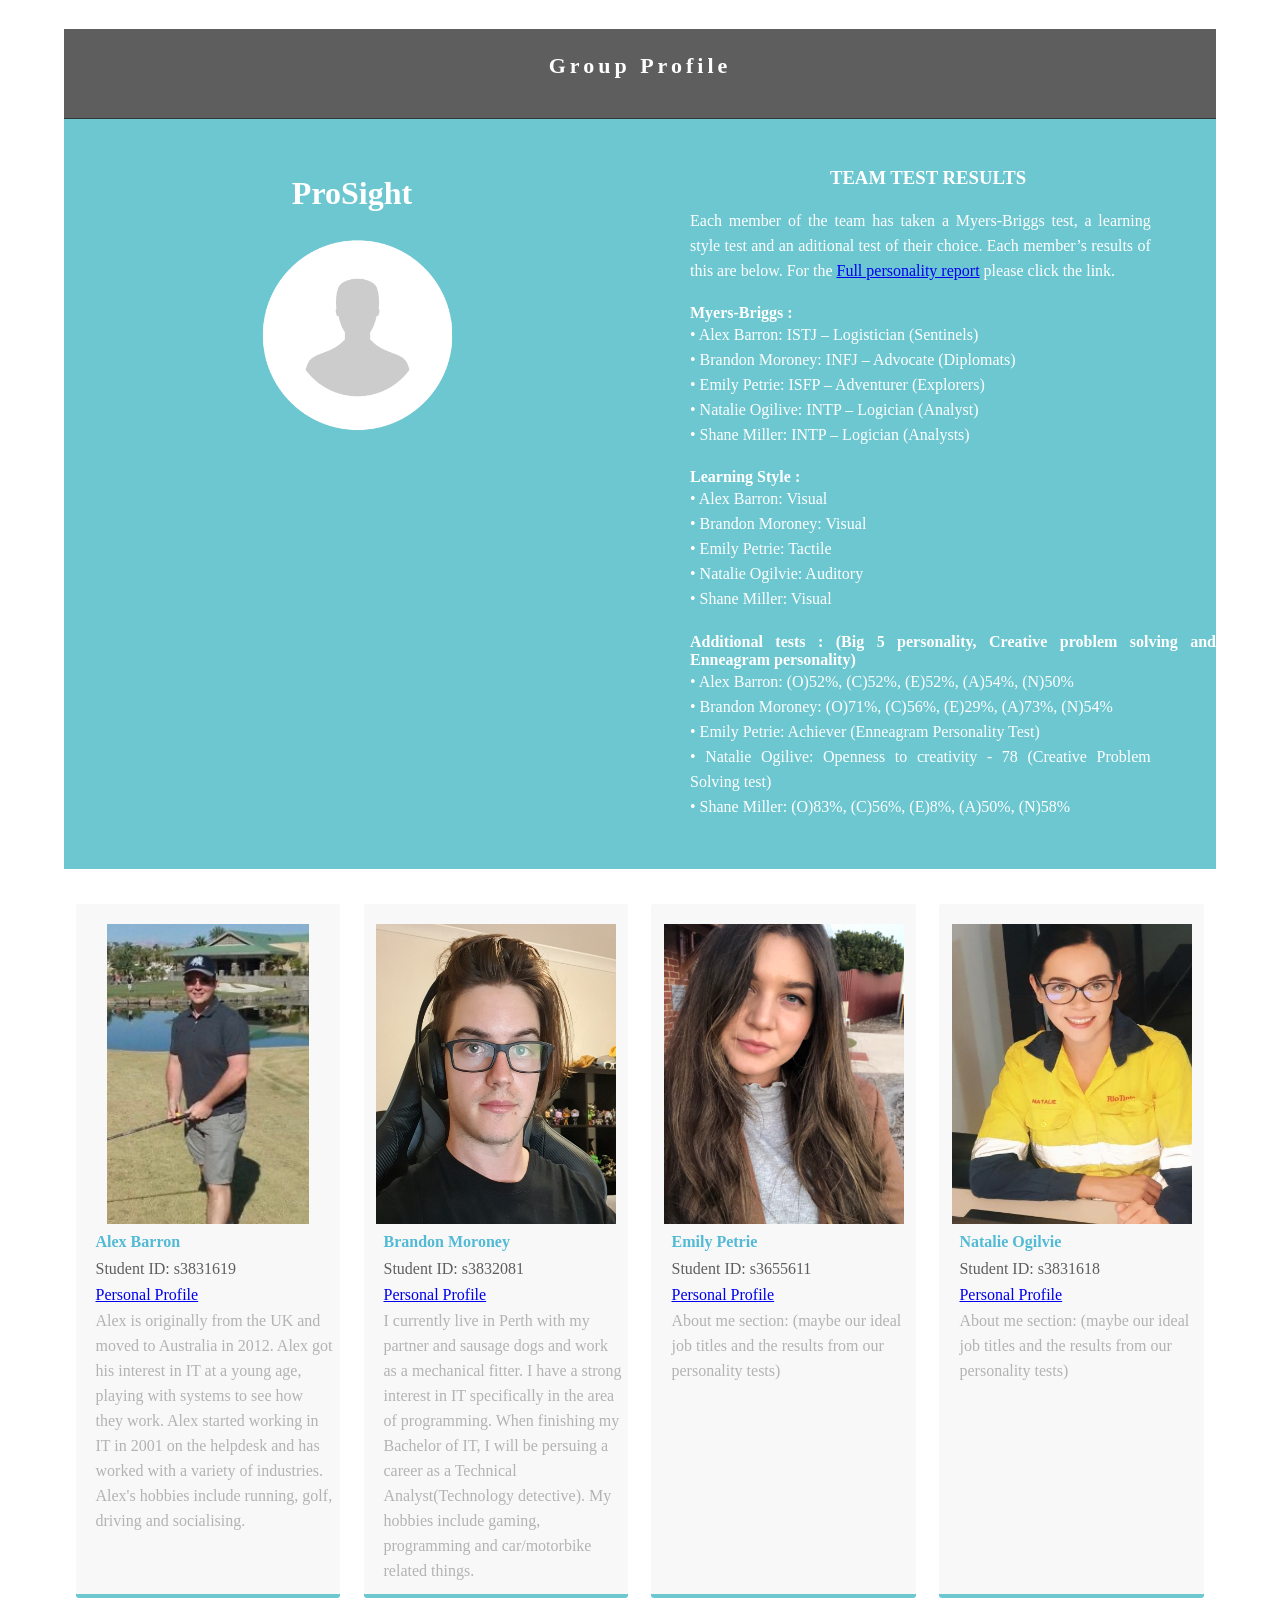
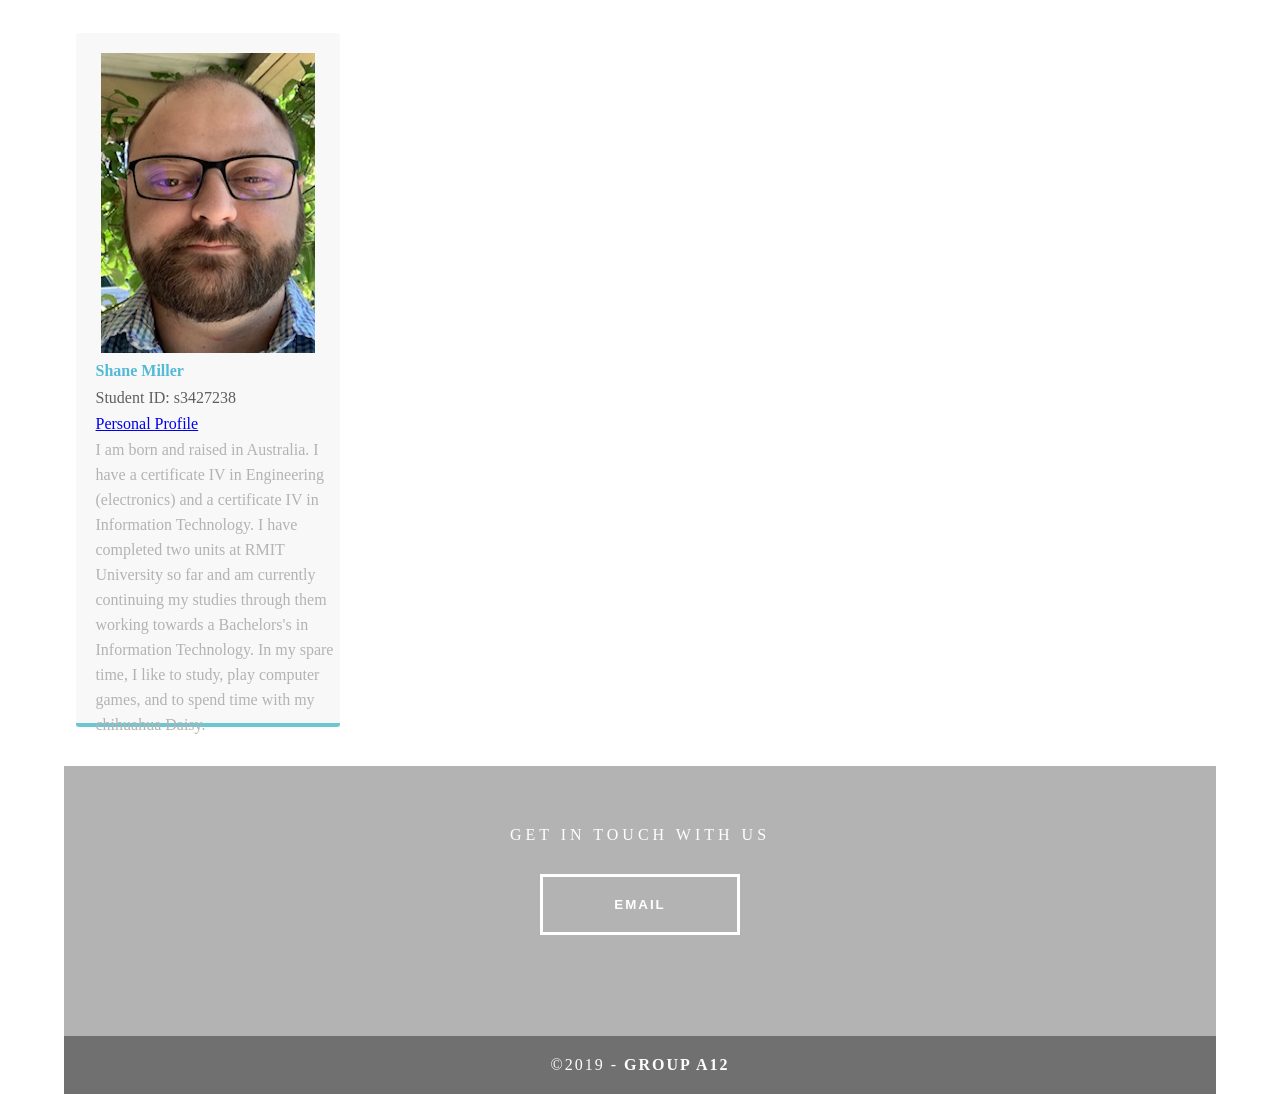
==== index.html @ 67da745c "Added Shane's "About me"" ====
<!doctype html>
<html>
<head>
<meta charset="utf-8">
<meta http-equiv="X-UA-Compatible" content="IE=edge">
<meta name="viewport" content="width=device-width, initial-scale=1">
<title>A12 Group Assignment</title>
<link href="css/simpleGridTemplate.css" rel="stylesheet" type="text/css">
</head>
<body>
<!-- Main Container -->
<div class="container">
  <!-- Header -->
  <header class="header">
    <h4 class="logo">Group Profile</h4>
  </header>
  <!-- Hero Section -->
  <section class="intro">
    <div class="column">
      <h1>ProSight</h1>
      <img src="images/profile.png" alt="" class="profile"> </div>
    <div class="column">
	  <h3>TEAM TEST RESULTS</h3>
      <p>Each member of the team has taken a Myers-Briggs test, a learning style test and an aditional test of their choice. Each member’s results of this are below. For the <a href="Team Profile.docx">Full personality report</a> please click the link.</p>
	  <h4>Myers-Briggs :</h4>
      <p>• Alex Barron: ISTJ – Logistician (Sentinels)<br>
	    • Brandon Moroney: INFJ – Advocate (Diplomats)<br>
	    • Emily Petrie: ISFP – Adventurer (Explorers)<br>
	    • Natalie Ogilive: INTP – Logician (Analyst)<br>
	    • Shane Miller: INTP – Logician (Analysts)</p>
	  <h4>Learning Style :</h4>
	  <p>• Alex Barron: Visual<br>
		• Brandon Moroney: Visual<br>
		• Emily Petrie: Tactile<br>
		• Natalie Ogilvie: Auditory<br>
		• Shane Miller: Visual</p>
	  <h4>Additional tests : (Big 5 personality, Creative problem solving and Enneagram personality)</h4>
	  <p>• Alex Barron: (O)52%, (C)52%, (E)52%, (A)54%, (N)50%<br>
	    • Brandon Moroney: (O)71%, (C)56%, (E)29%, (A)73%, (N)54%<br>
	    • Emily Petrie: Achiever (Enneagram Personality Test)<br>
		• Natalie Ogilive: Openness to creativity - 78 (Creative Problem Solving test)<br>
		• Shane Miller: (O)83%, (C)56%, (E)8%, (A)50%, (N)58%<br>

		</p>
    </div>
  </section>
  <!-- Stats Gallery Section -->
  <div class="gallery">
    <div class="thumbnail"><img src="AlexBarronProfilePicture.jpeg" wdith="240" height="300" alt=""/>
      <h4>Alex Barron</h4>
      <p class="tag">Student ID: s3831619</p>
	  <p class="tag"><a target="_blank" href="https://s3831619.github.io">Personal Profile</a></p>
      <p class="text_column">Alex is originally from the UK and moved to Australia in 2012.  Alex got his interest in IT at a young age, playing with systems to see how they work.  Alex started working in IT in 2001 on the helpdesk and has worked with a variety of industries.  Alex's hobbies include running, golf, driving and socialising.</p>
    </div>
    <div class="thumbnail"><img src="BrandonMoroneyProfilePicture.jpg" width="240" height="300" alt=""/>
      <h4>Brandon Moroney</h4>
      <p class="tag">Student ID: s3832081</p>
	  <p class="tag"><a target="_blank" href="https://brandon-m-tech.github.io/Assignment-1/">Personal Profile</a></p>
      <p class="text_column">I currently live in Perth with my partner and sausage dogs and work as a mechanical fitter. I have a strong interest in IT specifically in the area of programming. When finishing my Bachelor of IT, I will be persuing a career as a Technical Analyst(Technology detective). My hobbies include gaming, programming and car/motorbike related things.</p>
    </div>
	<div class="thumbnail"><img src="google profile pic.jpg" width="240" height="300" alt=""/>
      <h4>Emily Petrie</h4>
      <p class="tag">Student ID: s3655611</p>
	  <p class="tag"><a target="_blank" href="https://em-petrie.github.io">Personal Profile</a></p>
      <p class="text_column">About me section: (maybe our ideal job titles and the results from our personality tests)</p>
    </div>
    <div class="thumbnail"><img src="Assignment-Picture (2).jpg" width="240" height="300" alt=""/>
      <h4>Natalie Ogilvie</h4>
      <p class="tag">Student ID: s3831618</p>
	  <p class="tag"><a target="_blank" href="https://natalieogilvie.github.io">Personal Profile</a></p>
      <p class="text_column">About me section: (maybe our ideal job titles and the results from our personality tests)</p>
    </div>
    <div class="thumbnail"><img src="ShaneMillerProfilePicture.jpg" width="214" height="300" alt=""/>
      <h4>Shane Miller</h4>
      <p class="tag">Student ID: s3427238</p>
	  <p class="tag"><a target="_blank" href="https://shanewmiller.github.io">Personal Profile</a></p>
      <p class="text_column">I am born and raised in Australia. I have a certificate IV in Engineering (electronics) and a certificate IV in Information Technology. I have completed two units at RMIT University so far and am currently continuing my studies through them working towards a Bachelors's in Information Technology. In my spare time, I like to study, play computer games, and to spend time with my chihuahua Daisy.</p>
    </div>
  </div>
  <!-- Footer Section -->
  <footer id="contact">
    <p class="hero_header">GET IN TOUCH WITH US</p>
	<div class="dropdown">
     <button class="button">EMAIL</button>
     <div class="dropdown-content">
      <a href="mailto:s3831619@student.rmit.edu.au">Alex Barron</a>
      <a href="mailto:s3832081@student.rmit.edu.au">Brandon Moroney</a>
      <a href="mailto:s3655611@student.rmit.edu.au">Emily Petrie</a>
	  <a href="mailto:s3831618@student.rmit.edu.au">Natalie Ogilvie</a>
	  <a href="mailto:s3427238@student.rmit.edu.au">Shane Miller</a>
  </div>
</div>
  </footer>
  <!-- Copyrights Section -->
  <div class="copyright">&copy;2019 - <strong>Group A12</strong></div>
</div>
<!-- Main Container Ends -->
</body>
</html>
---- css/simpleGridTemplate.css ----
@charset "UTF-8";
/* Body */
body {
	font-family: Cambria, "Hoefler Text", "Liberation Serif", Times, "Times New Roman", serif;
	background-color: #FFFFFF;
	margin: 0;
}
/* Container */
.container {
	width: 90%;
	margin-left: auto;
	margin-right: auto;
	background-color: #FFFFFF;
}
/* Header */
header {
	width: 100%;
	height: 8%;
	background-color: #5D5E5D;
	border-bottom: 1px solid #353635;
}
.logo {
	color: #fff;
	font-weight: bold;
	margin-left: auto;
	letter-spacing: 4px;
	margin-right: auto;
	text-align: center;
	padding-top: 15px;
	line-height: 2em;
	font-size: 22px;
}
.hero_header {
	color: #FFFFFF;
	text-align: center;
	margin: 0;
	letter-spacing: 4px;
}
/* About Section */
.text_column {
	width: 90%;
	text-align: left;
	font-weight: lighter;
	line-height: 25px;
	float: left;
	padding-left: 20px;
	padding-right: 20px;
	color: #A3A3A3;
}
.gallery {
	clear: both;
	display: inline-block;
	width: 100%;
	background-color: #FFFFFF;
	/* [disabled]min-width: 400px;
*/
	padding-bottom: 35px;
	padding-top: 0px;
	margin-top: -5px;
	margin-bottom: 0px;
}
.thumbnail {
	width: 23%;
	height: 650px;
	text-align: center;
	float: left;
	margin-top: 35px;
	background-color: #F8F8F8;
	padding-bottom: 20px;
	margin-left: 1%;
	margin-right: 1%;
	border-radius: 3px;
	padding-top: 20px;
	border-bottom: 4px solid #6DC7D0;
}
.gallery .thumbnail h4 {
	margin-top: 5px;
	margin-bottom: 5px;
	color: #52BAD5;
	text-align: left;
	padding-left: 20px;
	padding-right: 20px;
}
.gallery .thumbnail p {
	margin: 0;
	color: #B3B3B3;
	text-align: left;
	padding-left: 20px;
}
/* More info */
.intro {
	background-color: #FFFFFF;
	padding-bottom: 35px;
}
.column {
	width: 50%;
	text-align: center;
	padding-top: 30px;
	float: left;
}
.intro .column h3 {
	color: #FFFFFF;
	text-align: center;
}
.intro .column h1 {
	font-size: 200%;
	color: #FFFFFF;
	text-align: center;
}
.intro .column h4 {
	color: #FFFFFF;
	text-align: justify;
	padding-left: 30px;
	margin-left: 20px;
	margin-bottom: 0px;
}
.intro .column p {
	color: #FFFFFF;
}
.intro .column p {
	padding-left: 30px;
	padding-right: 30px;
	text-align: justify;
	line-height: 25px;
	font-weight: lighter;
	margin-left: 20px;
	margin-right: 20px;
	width: 80%;
	margin-top: 0px;
}
.button {
	width: 200px;
	margin-top: 0px;
	margin-right: auto;
	margin-bottom: auto;
	margin-left: auto;
	padding-top: 20px;
	padding-right: 10px;
	padding-bottom: 20px;
	padding-left: 10px;
	text-align: center;
	vertical-align: center;
	border-radius: 0px;
	text-transform: uppercase;
	font-weight: bold;
	letter-spacing: 2px;
	border: 3px solid #FFFFFF;
	color: #FFFFFF;
	background-color: #B3B3B3;
	transition: all 0.3s linear;
}
.dropdown {
	margin-top: 30px;
	text-align: center;
	display: inline-block;
}

.dropdown-content {
	display: none;
	position: inherit;
	background-color: #B3B3B3;
	min-width: 160px;
	padding-top: 10px;
	box-shadow: 0px 8px 16px 0px rgba(0,0,0,0.2);
	z-index: 1;
}

.dropdown-content a {
	border: 2px solid #FFFFFF;
	color: #FFFFFF;
	padding: 12px 16px;
	text-decoration: none;
	border-radius: 2px;
	text-transform: uppercase;
	font-weight: bold;
	letter-spacing: 2px;
	transition: all 0.3s linear;
	display: inline-block;
}
.dropdown-content a:hover {background-color: #6DC7D0;}

.dropdown:hover .dropdown-content {display: block;}

.button:hover {
	background-color: #6DC7D0;
	color: #FFFFFF;
}
.copyright {
	text-align: center;
	padding-top: 20px;
	padding-bottom: 20px;
	background-color: #717070;
	color: #FFFFFF;
	text-transform: uppercase;
	font-weight: lighter;
	letter-spacing: 2px;
	border-top-width: 2px;
}
footer {
	background-color: #B3B3B3;
	text-align: center;
	padding-top: 60px;
	padding-bottom: 60PX;
	height: 150px;
}
.intro {
	display: inline-block;
	background-color: #6DC7D0;
}
.profile {
	width: 50%;
}
.gallery .thumbnail .tag {
	color: #5D5E5D;
	padding-bottom: 4px;
	padding-top: 4px;
	text-align: left;
	padding-left: 20px;
	padding-right: 20px;
}

/* Mobile */
@media (max-width: 320px) {
.logo {
	width: 100%;
	text-align: center;
	margin-top: 13px;
	margin-right: 0px;
	margin-bottom: 0px;
	margin-left: 0px;
}
.text_column {
	width: 100%;
	text-align: justify;
	padding: 0;
}
.intro .column p {
	width: 80%;
	margin-left: 0px;
}
.text_column {
	padding-left: 20px;
}
.thumbnail {
	width: 100%;
}
.column {
	width: 100%;
	margin-top: 0px;
}
.hero_header {
	padding-left: 10px;
	padding-right: 10px;
	line-height: 22px;
	text-align: center;
}
}

/* Small Tablets */
@media (min-width: 321px)and (max-width: 767px) {
.logo {
	width: 100%;
	text-align: center;
	margin-top: 13px;
	margin-right: 0px;
	margin-bottom: 0px;
	margin-left: 0px;
}
.text_column {
	width: 100%;
	text-align: left;
	padding: 0;
}
.thumbnail {
	width: 100%;
}
.column {
	width: 100%;
	margin-top: 0px;
}
.thumbnail {
	width: 100%;
}
.text_column {
	padding-left: 20px;
	padding-right: 20px;
	width: 90%;
}
.column {
	width: 100%;
	margin-left: 0px;
	margin-right: 0px;
}
.profile {
	width: 100%;
}
.intro .column p {
	width: 90%;
	text-align: center;
	padding-left: 0px;
}
}

/* Small Desktops */
@media (min-width: 768px) and (max-width: 1096px) {
.text_column {
	width: 100%;
}
.thumbnail {
	width: 48%;
}
.text_column {
	width: 90%;
	margin: 0;
	padding: 20px;
}
.intro .column p {
	width: 80%;
}
}
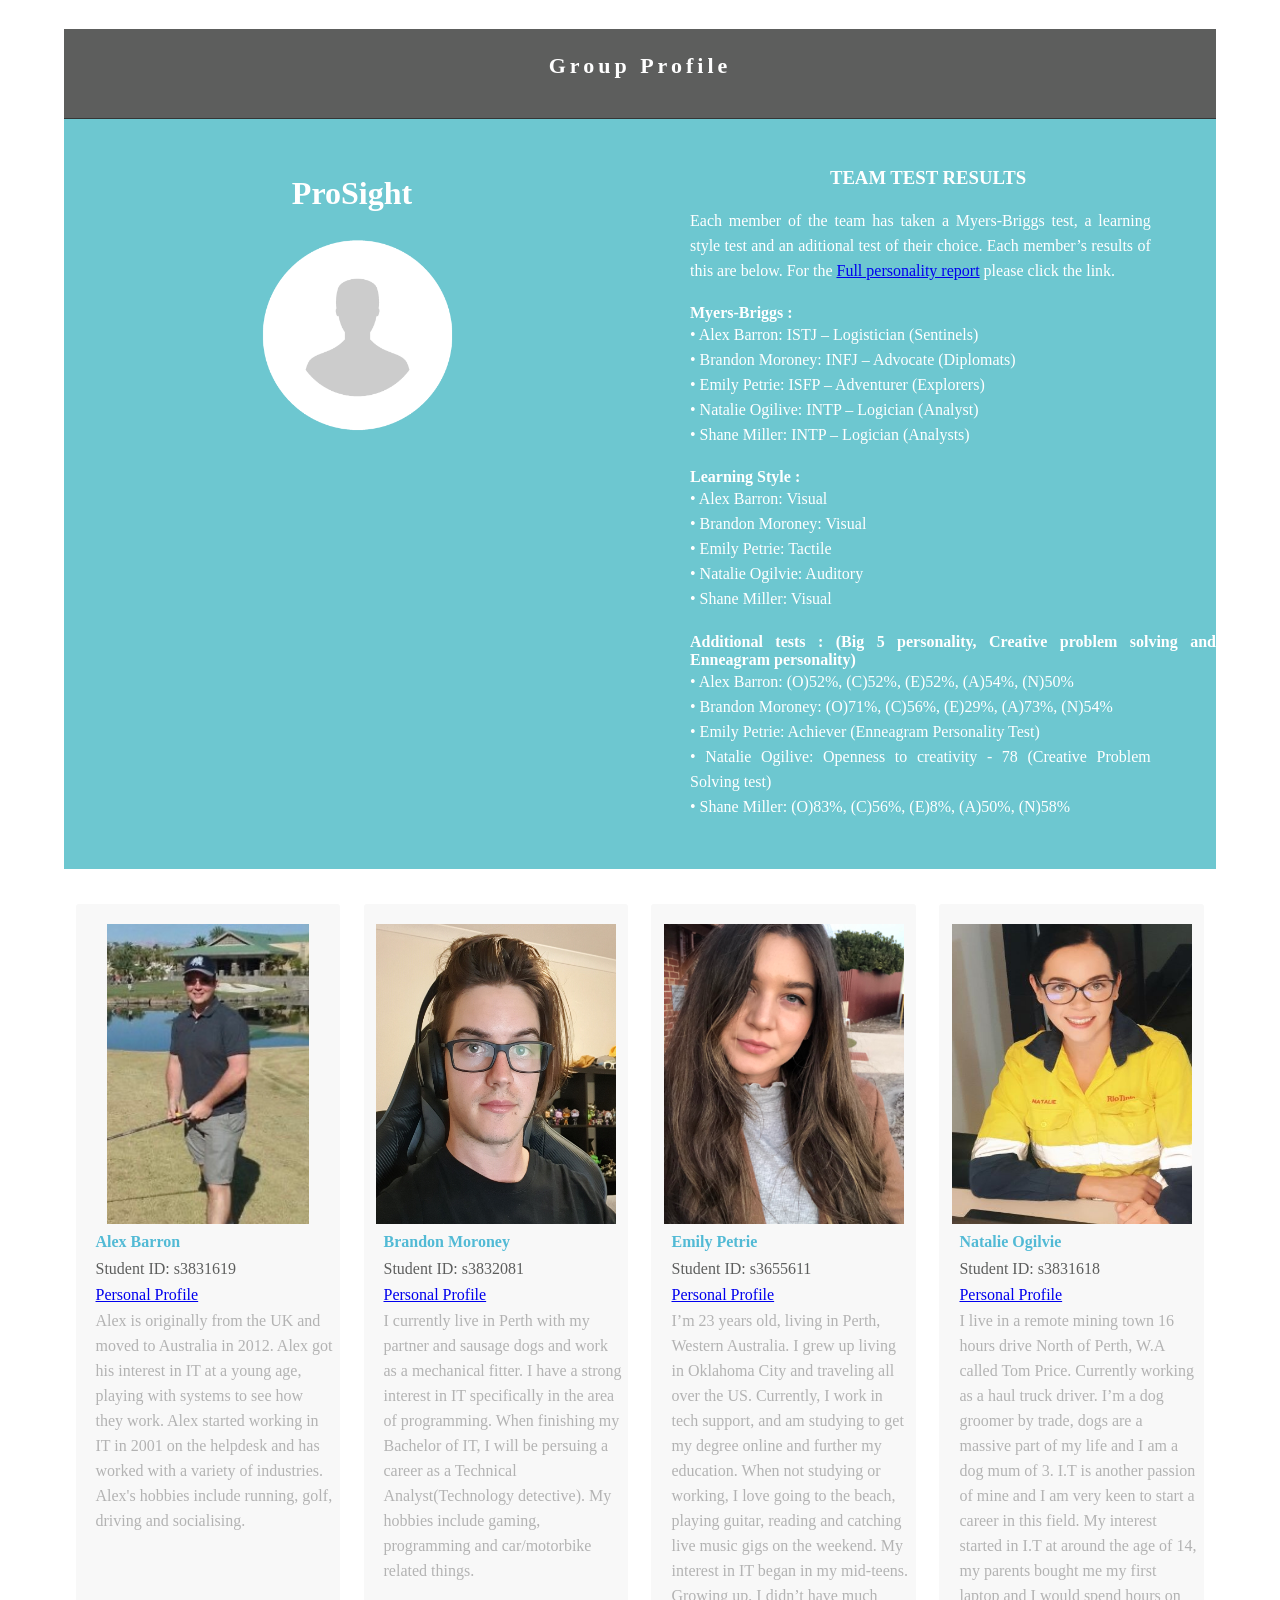
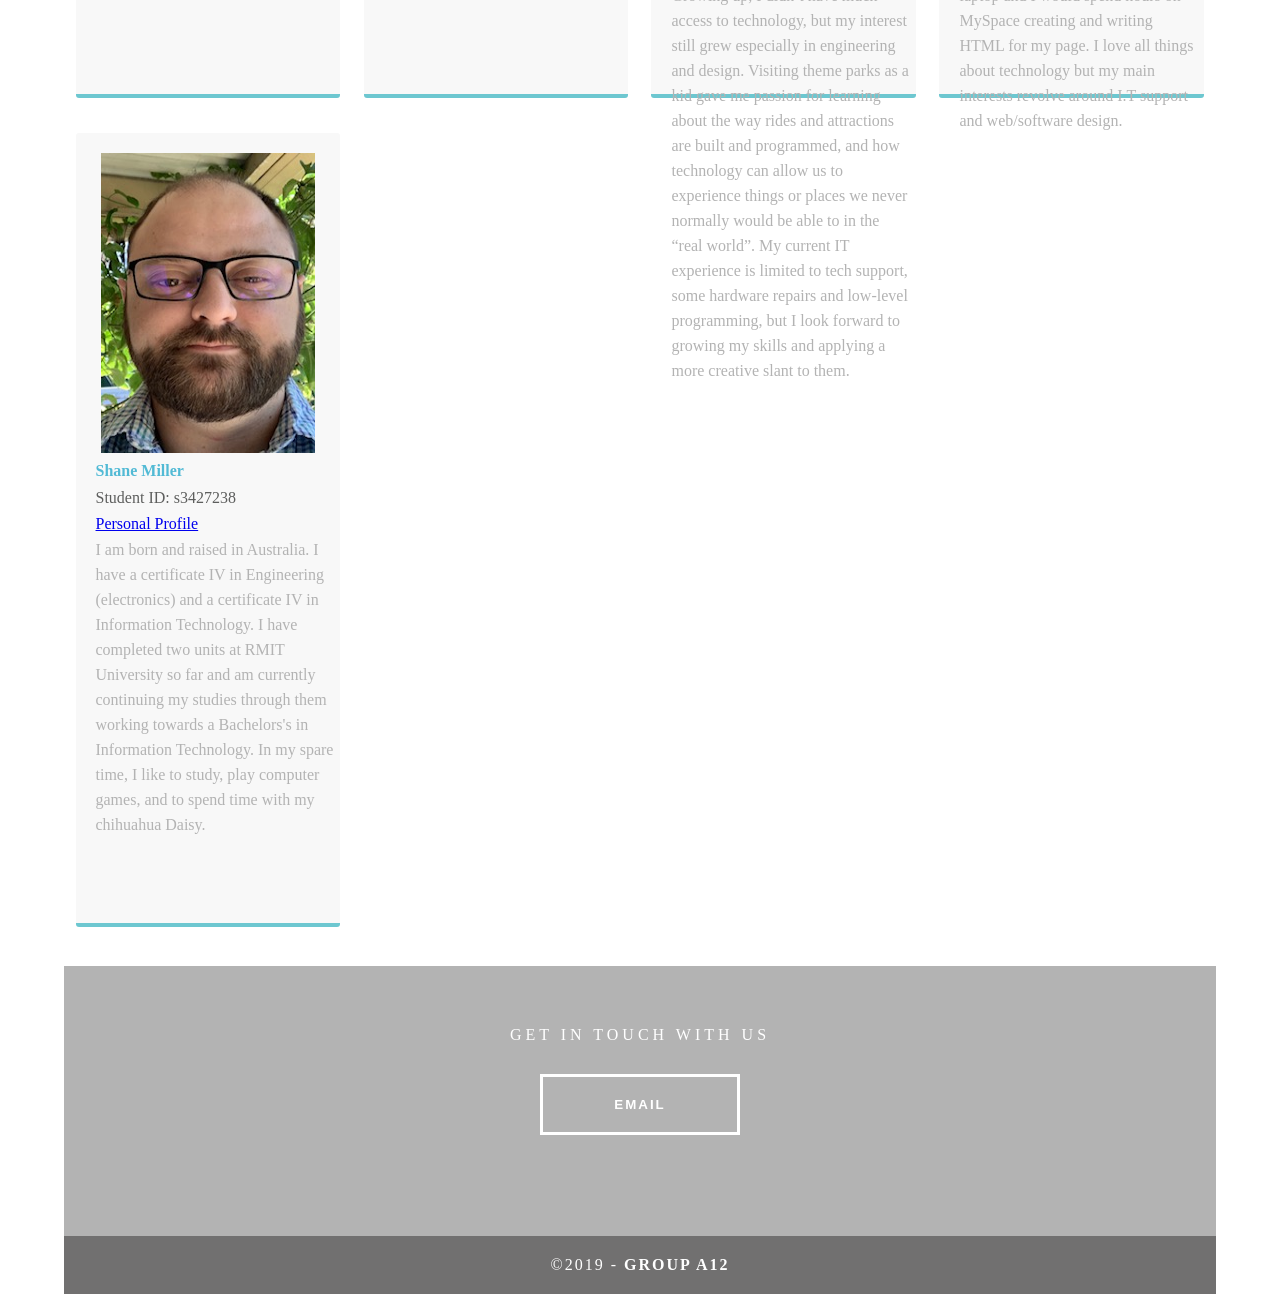
==== commit 94a321ae: "Added Em's and Nat's bio" ====
--- a/index.html
+++ b/index.html
@@ -62,13 +62,13 @@
       <h4>Emily Petrie</h4>
       <p class="tag">Student ID: s3655611</p>
 	  <p class="tag"><a target="_blank" href="https://em-petrie.github.io">Personal Profile</a></p>
-      <p class="text_column">About me section: (maybe our ideal job titles and the results from our personality tests)</p>
+      <p class="text_column">I’m 23 years old, living in Perth, Western Australia. I grew up living in Oklahoma City and traveling all over the US. Currently, I work in tech support, and am studying to get my degree online and further my education. When not studying or working, I love going to the beach, playing guitar, reading and catching live music gigs on the weekend. My interest in IT began in my mid-teens. Growing up, I didn’t have much access to technology, but my interest still grew especially in engineering and design. Visiting theme parks as a kid gave me passion for learning about the way rides and attractions are built and programmed, and how technology can allow us to experience things or places we never normally would be able to in the “real world”. My current IT experience is limited to tech support, some hardware repairs and low-level programming, but I look forward to growing my skills and applying a more creative slant to them.</p>
     </div>
     <div class="thumbnail"><img src="Assignment-Picture (2).jpg" width="240" height="300" alt=""/>
       <h4>Natalie Ogilvie</h4>
       <p class="tag">Student ID: s3831618</p>
 	  <p class="tag"><a target="_blank" href="https://natalieogilvie.github.io">Personal Profile</a></p>
-      <p class="text_column">About me section: (maybe our ideal job titles and the results from our personality tests)</p>
+      <p class="text_column">I live in a remote mining town 16 hours drive North of Perth, W.A called Tom Price. Currently working as a haul truck driver. I’m a dog groomer by trade, dogs are a massive part of my life and I am a dog mum of 3. I.T is another passion of mine and I am very keen to start a career in this field. My interest started in I.T at around the age of 14, my parents bought me my first laptop and I would spend hours on MySpace creating and writing HTML for my page. I love all things about technology but my main interests revolve around I.T support and web/software design.</p>
     </div>
     <div class="thumbnail"><img src="ShaneMillerProfilePicture.jpg" width="214" height="300" alt=""/>
       <h4>Shane Miller</h4>
--- a/css/simpleGridTemplate.css
+++ b/css/simpleGridTemplate.css
@@ -61,7 +61,7 @@
 }
 .thumbnail {
 	width: 23%;
-	height: 650px;
+	height: 750px;
 	text-align: center;
 	float: left;
 	margin-top: 35px;
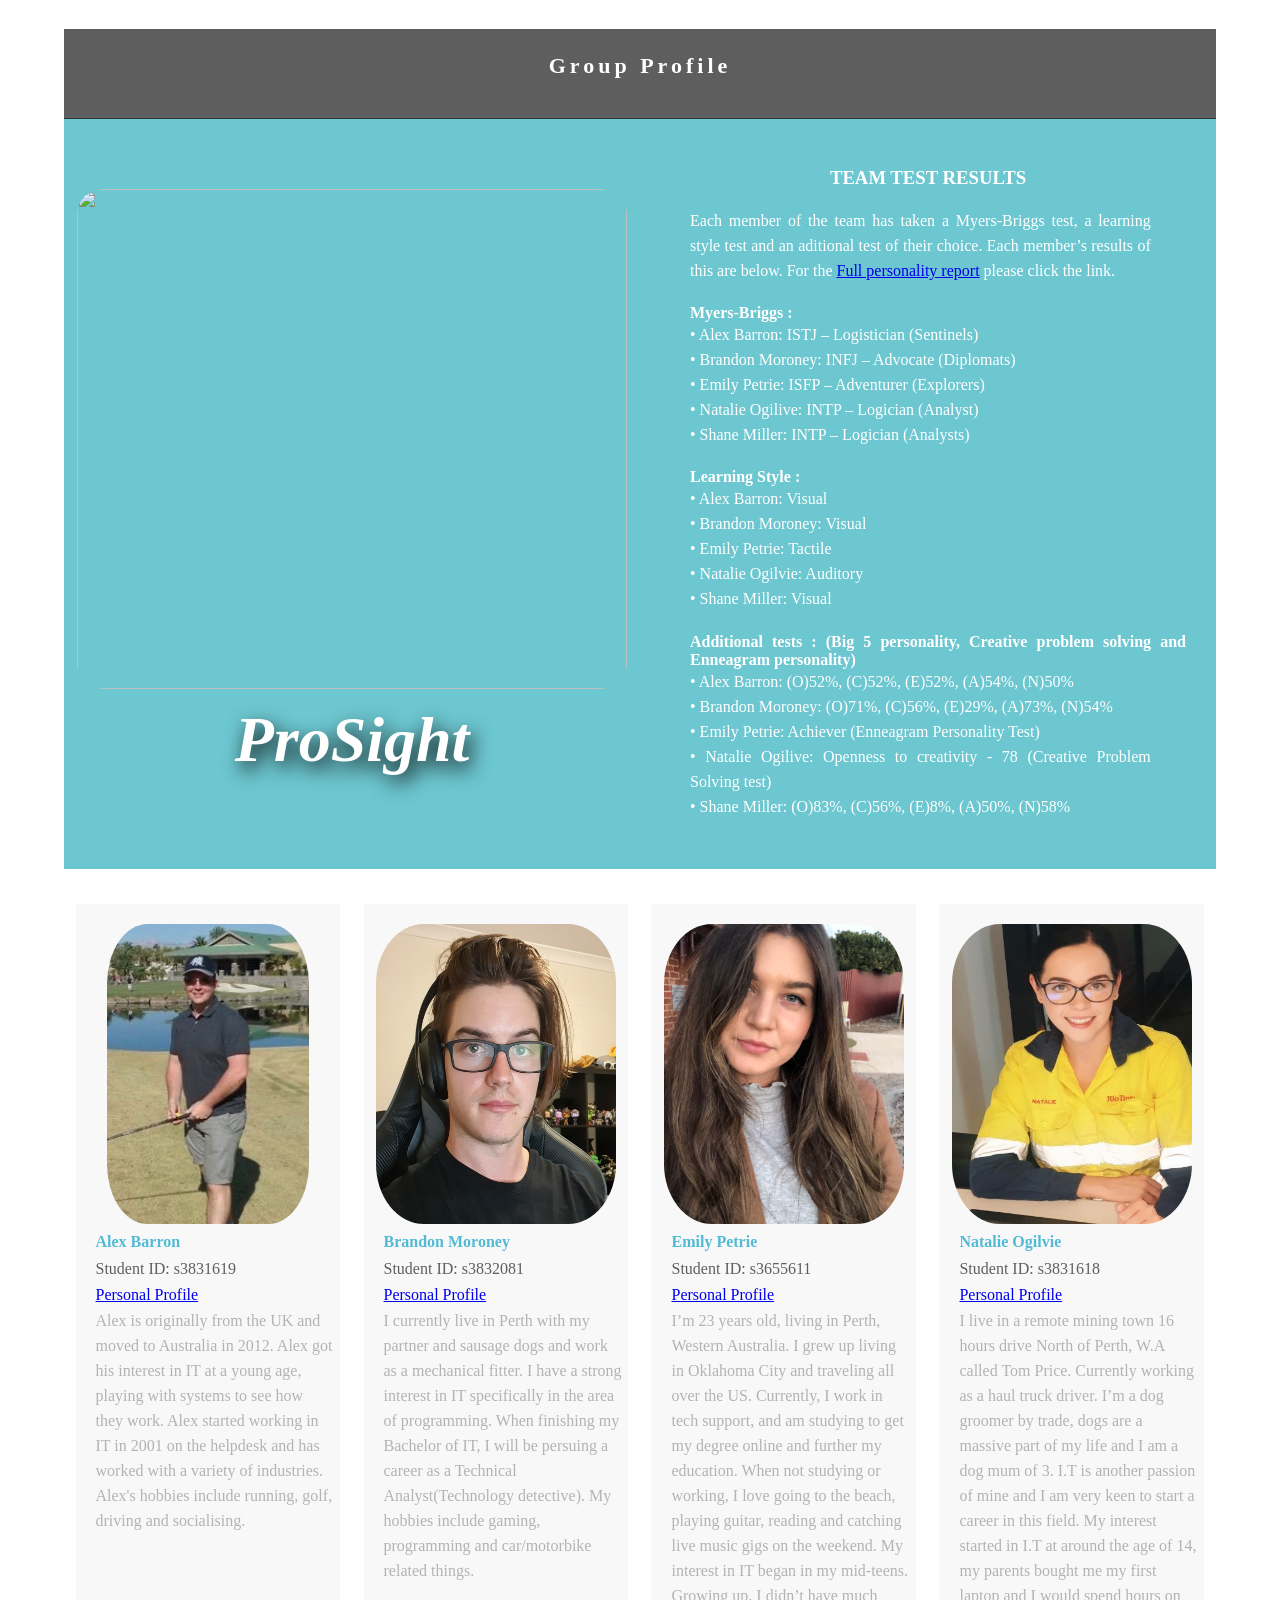
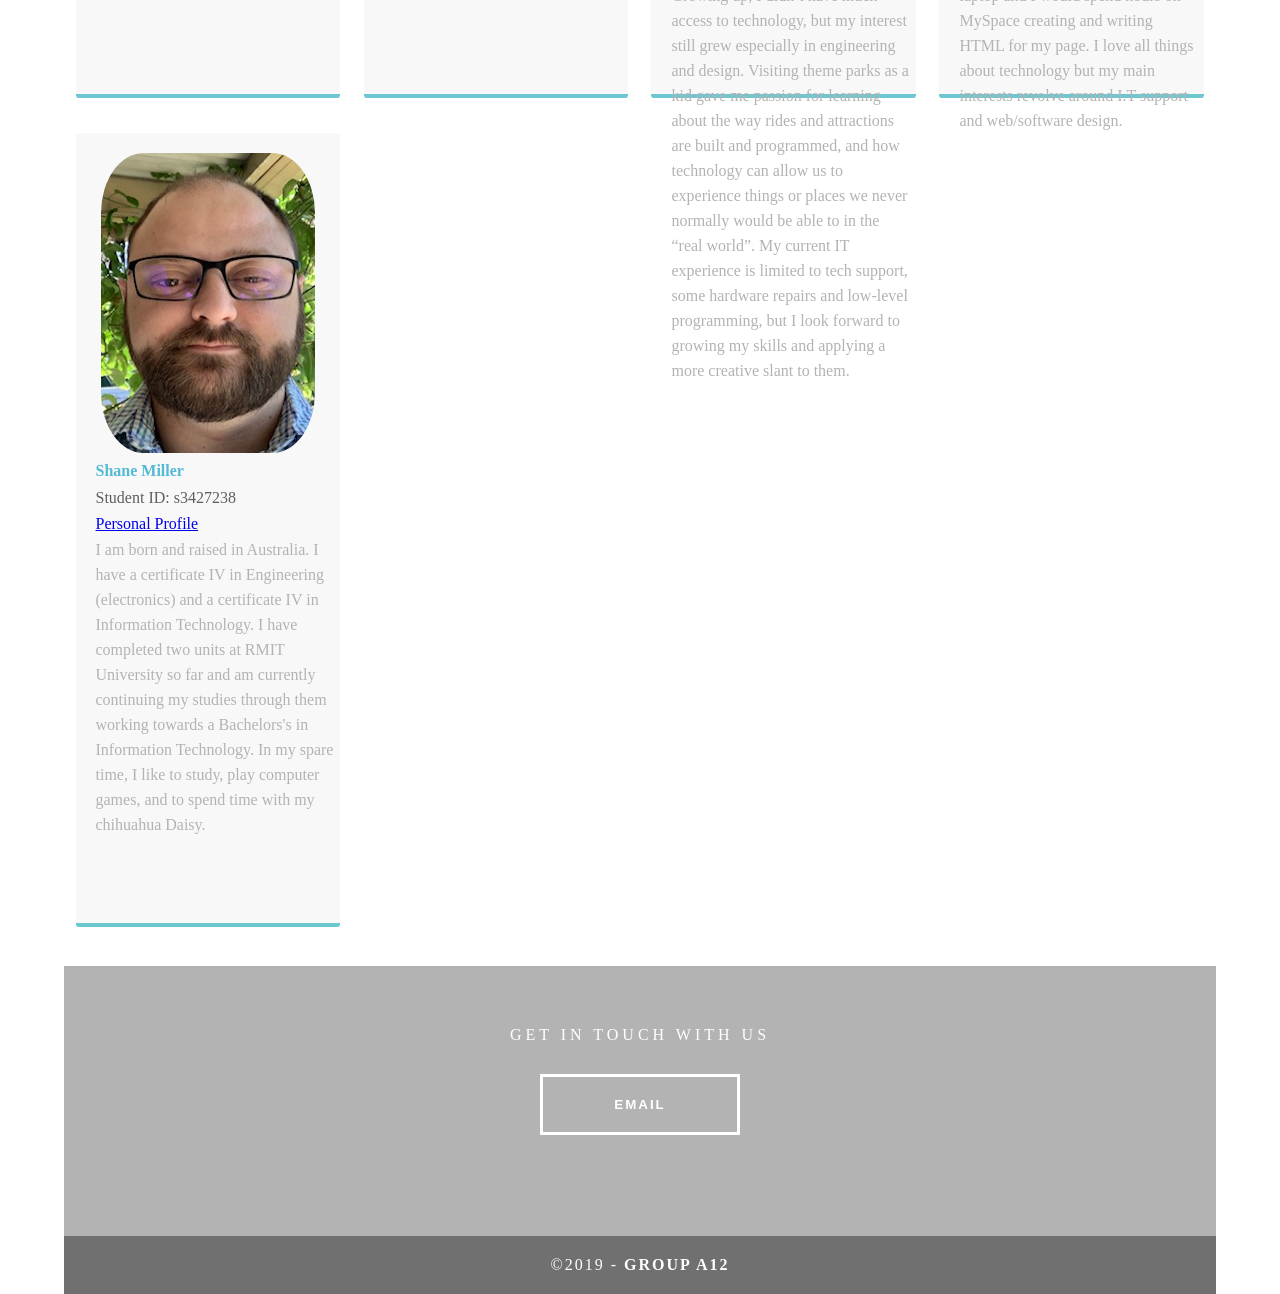
==== commit 1c7647a7: "Added group picture, changed CSS and signed contribution form" ====
--- a/index.html
+++ b/index.html
@@ -17,8 +17,9 @@
   <!-- Hero Section -->
   <section class="intro">
     <div class="column">
-      <h1>ProSight</h1>
-      <img src="images/profile.png" alt="" class="profile"> </div>
+      <img src="images/ProSight3.jpg" alt="" class="profile"/>
+	  <h1>ProSight</h1>
+	  </div>
     <div class="column">
 	  <h3>TEAM TEST RESULTS</h3>
       <p>Each member of the team has taken a Myers-Briggs test, a learning style test and an aditional test of their choice. Each member’s results of this are below. For the <a href="Team Profile.docx">Full personality report</a> please click the link.</p>
--- a/css/simpleGridTemplate.css
+++ b/css/simpleGridTemplate.css
@@ -73,6 +73,9 @@
 	padding-top: 20px;
 	border-bottom: 4px solid #6DC7D0;
 }
+img {
+	border-radius: 20%;
+}
 .gallery .thumbnail h4 {
 	margin-top: 5px;
 	margin-bottom: 5px;
@@ -103,14 +106,18 @@
 	text-align: center;
 }
 .intro .column h1 {
-	font-size: 200%;
-	color: #FFFFFF;
-	text-align: center;
+	text-shadow: 4px 8px 20px rgba(0,0,0,2);
+	font-style: italic;
+	font-size: 400%;
+	color: #FFFFFF;
+	text-align: center;
+	margin-top: 10px;
 }
 .intro .column h4 {
 	color: #FFFFFF;
 	text-align: justify;
 	padding-left: 30px;
+	padding-right: 30px;
 	margin-left: 20px;
 	margin-bottom: 0px;
 }
@@ -118,7 +125,7 @@
 	color: #FFFFFF;
 }
 .intro .column p {
-	padding-left: 30px;
+	padding-left:30px;
 	padding-right: 30px;
 	text-align: justify;
 	line-height: 25px;
@@ -208,7 +215,10 @@
 	background-color: #6DC7D0;
 }
 .profile {
-	width: 50%;
+	width: 550px;
+	height: 500px;
+	border-radius: 5%;
+	margin-top: 40px;
 }
 .gallery .thumbnail .tag {
 	color: #5D5E5D;
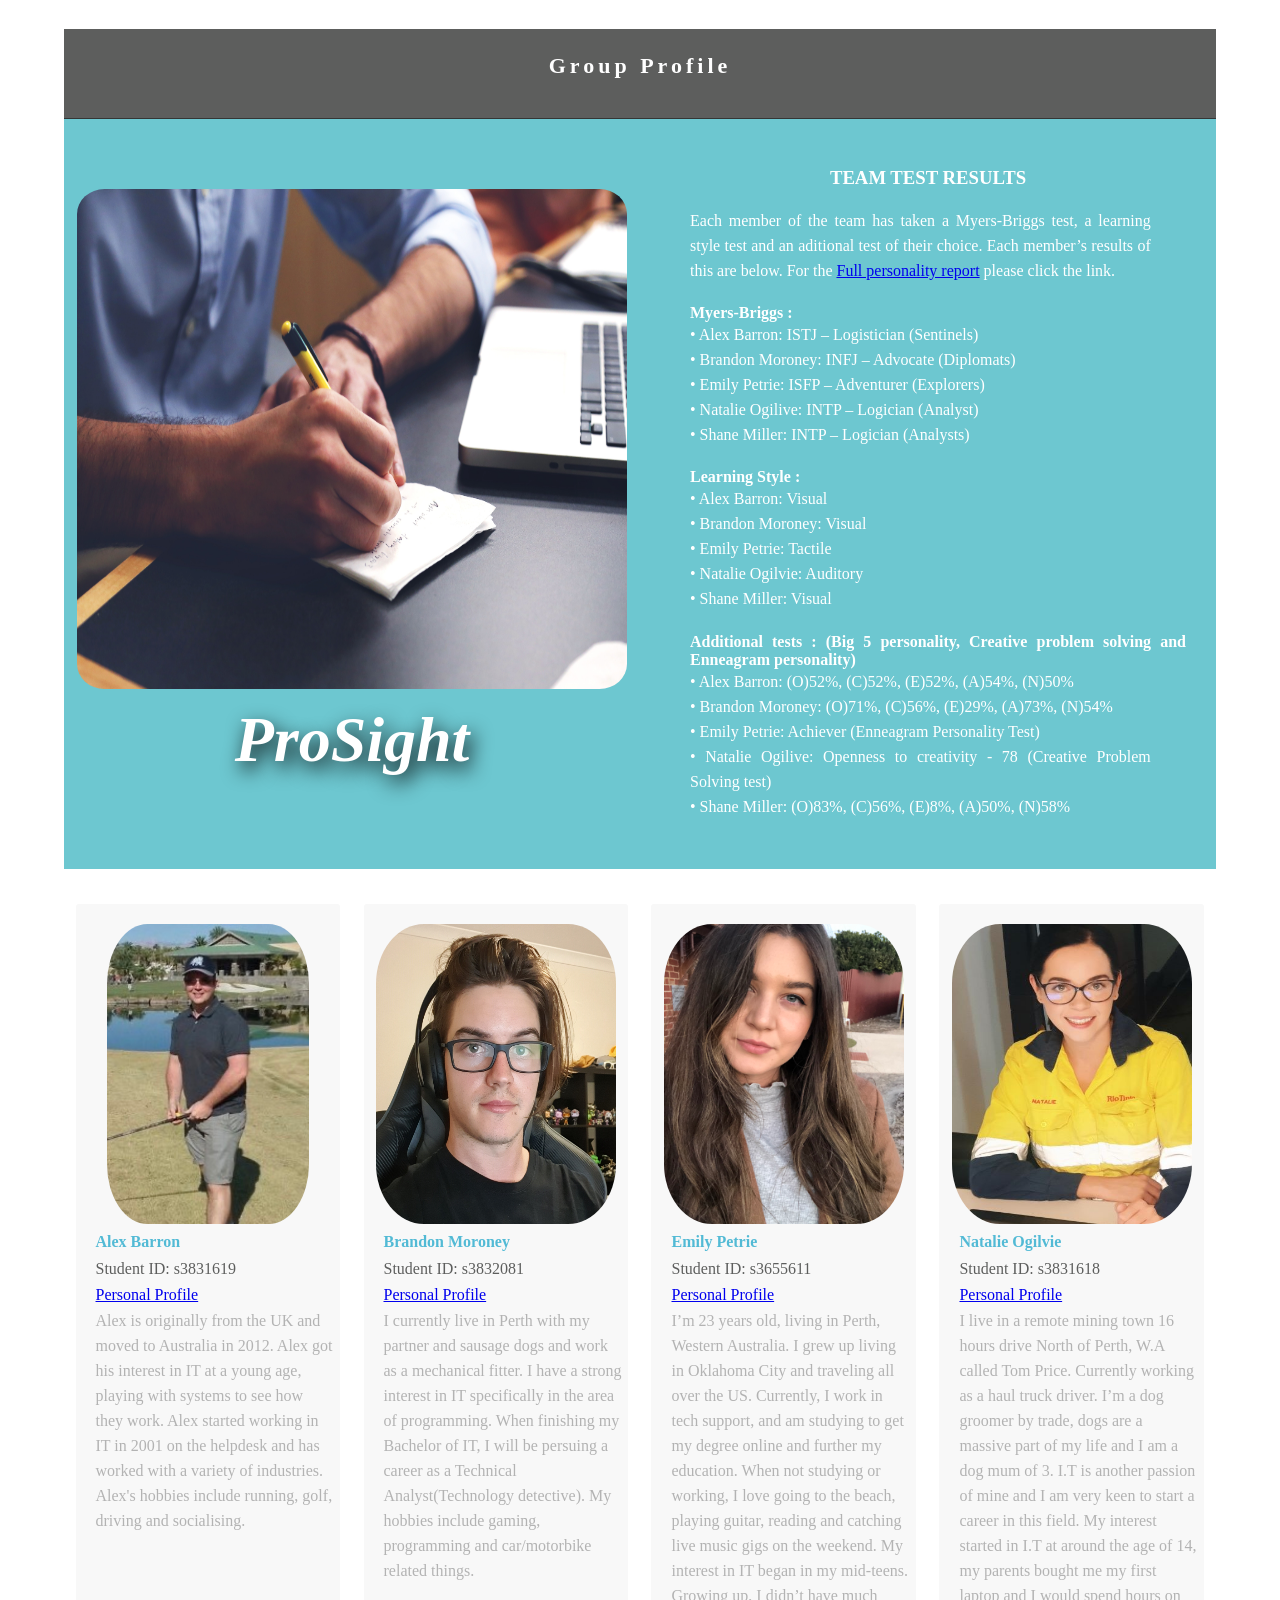
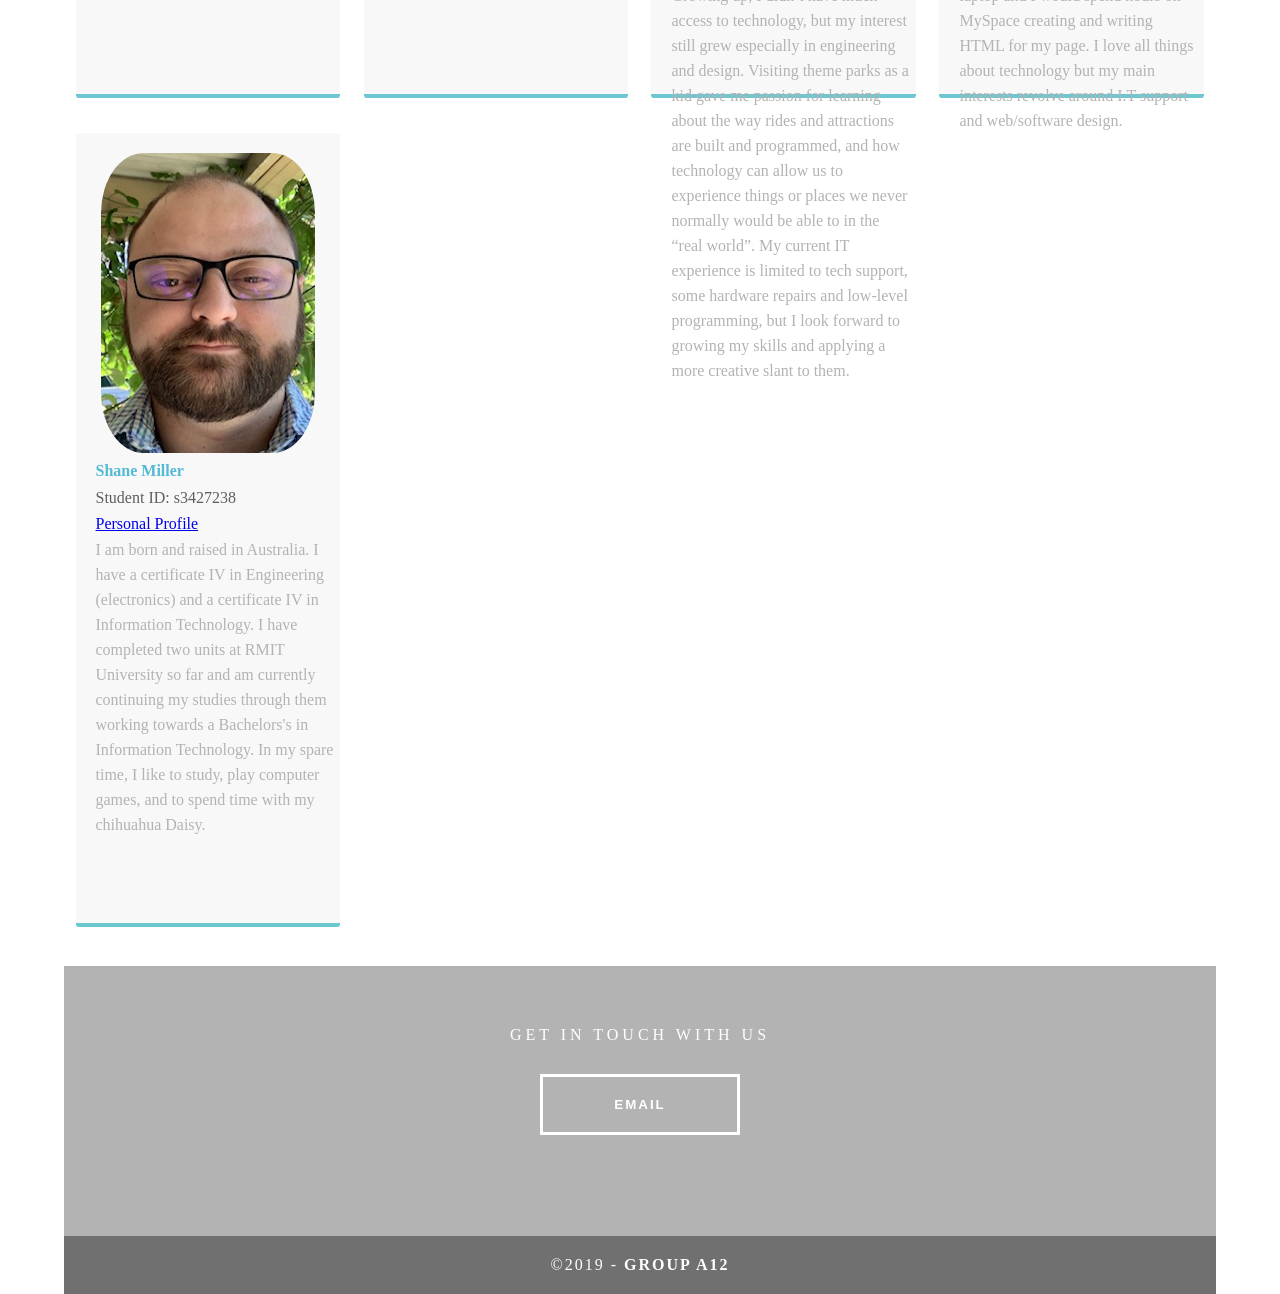
==== commit 51134863: "Picture fix" ====
--- a/index.html
+++ b/index.html
@@ -17,7 +17,7 @@
   <!-- Hero Section -->
   <section class="intro">
     <div class="column">
-      <img src="images/ProSight3.jpg" alt="" class="profile"/>
+      <img src="images/Prosight3.jpg" alt="" class="profile"/>
 	  <h1>ProSight</h1>
 	  </div>
     <div class="column">
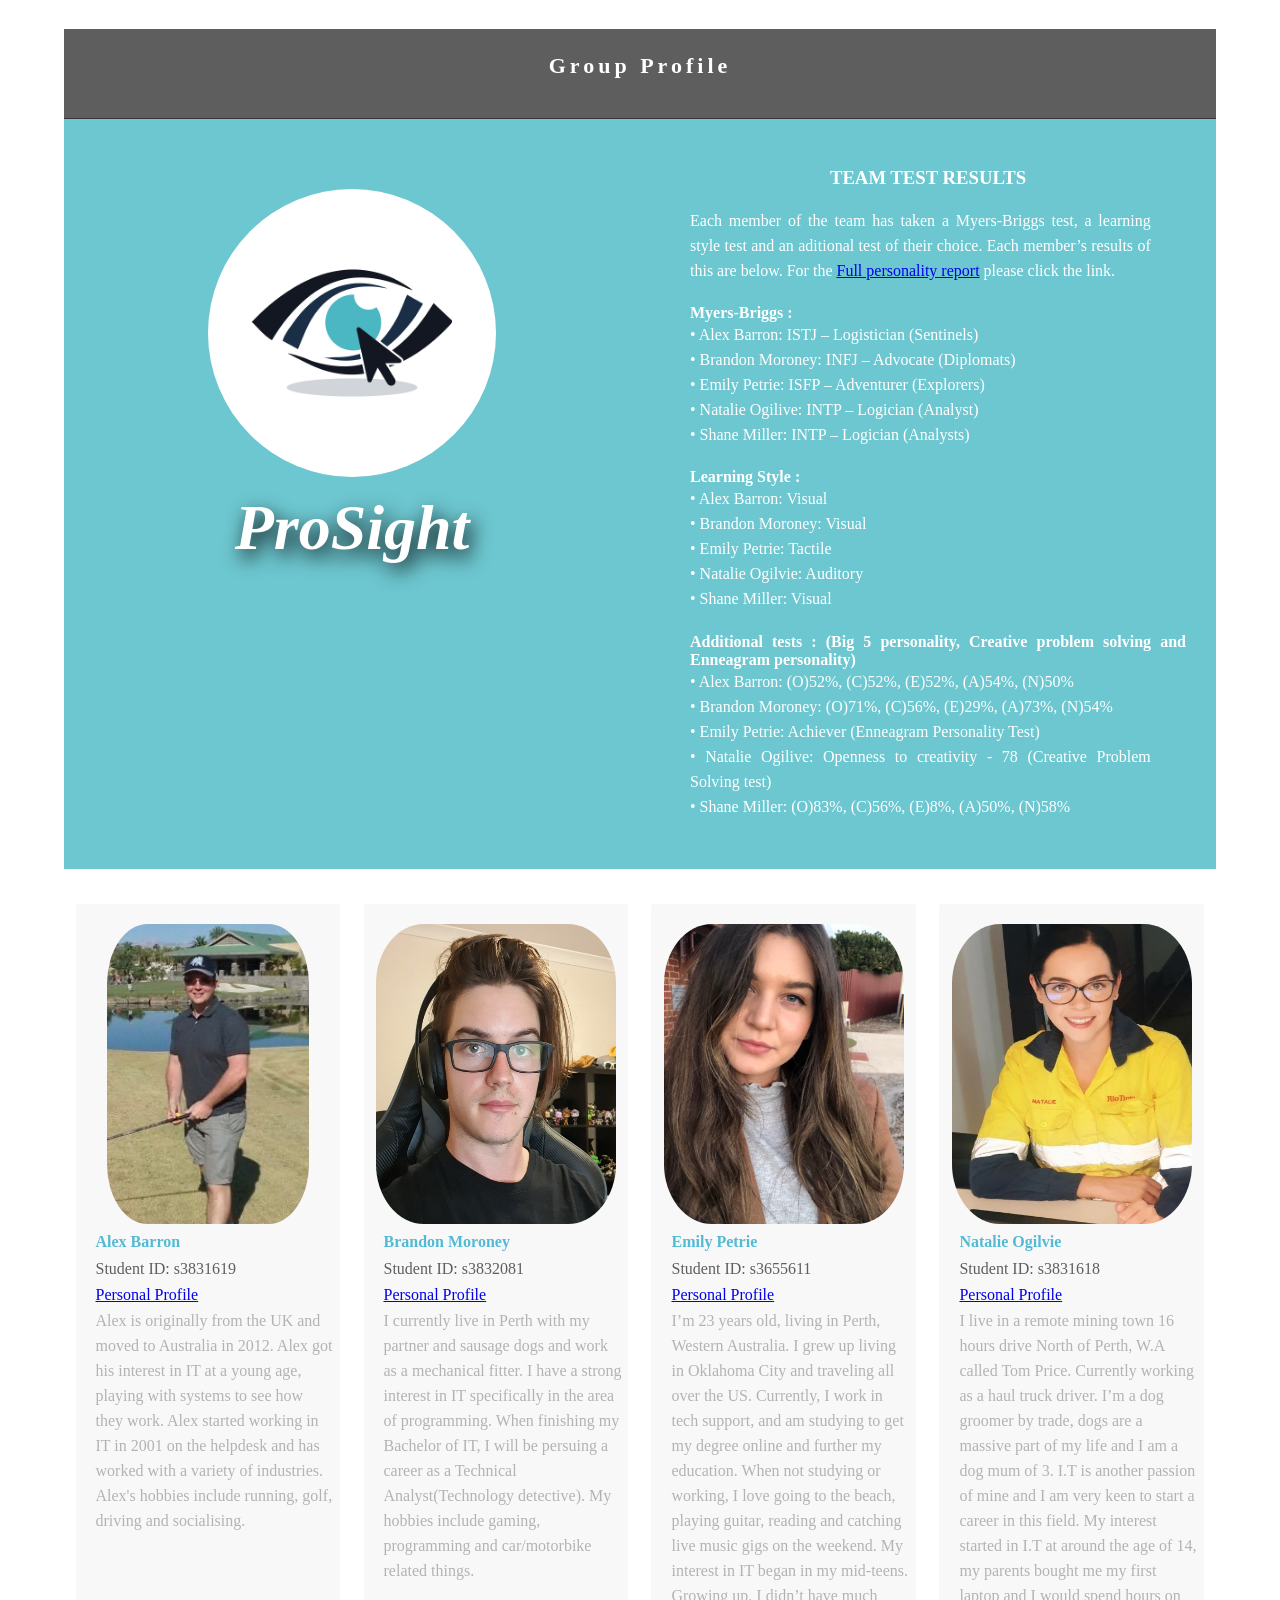
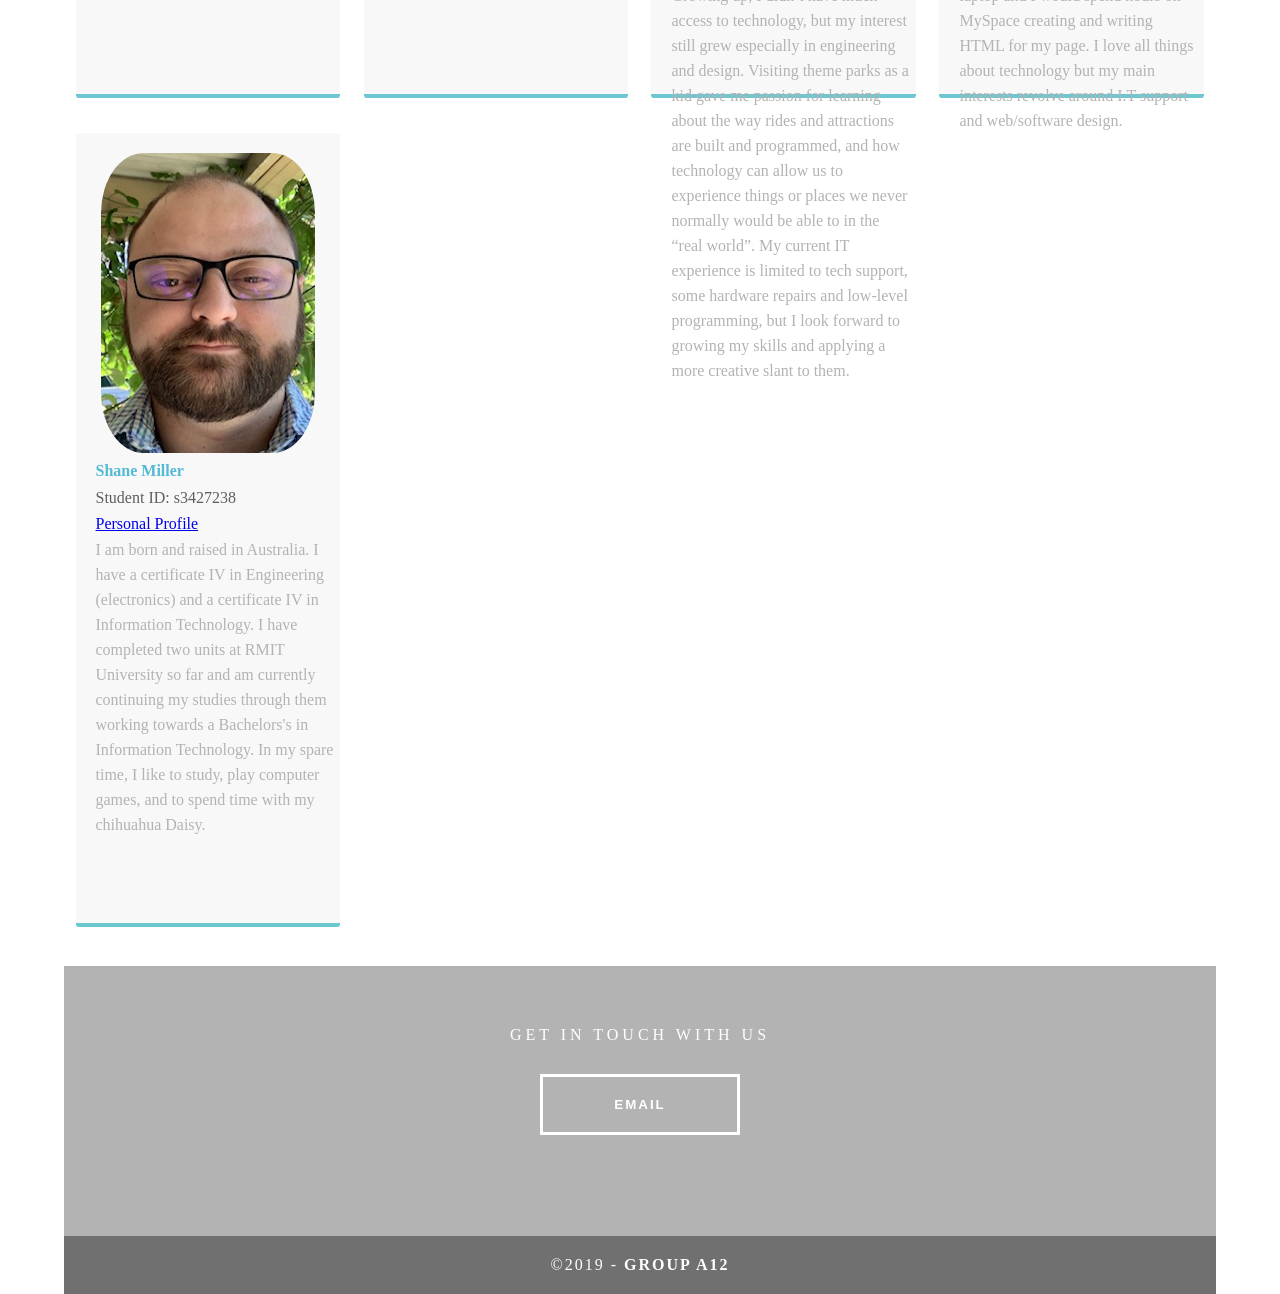
==== commit 358943c0: "Added eye.jpg, updated group logo" ====
--- a/index.html
+++ b/index.html
@@ -17,7 +17,7 @@
   <!-- Hero Section -->
   <section class="intro">
     <div class="column">
-      <img src="images/Prosight3.jpg" alt="" class="profile"/>
+      <img src="eye.jpg" alt="" class="profile"/>
 	  <h1>ProSight</h1>
 	  </div>
     <div class="column">
--- a/css/simpleGridTemplate.css
+++ b/css/simpleGridTemplate.css
@@ -94,6 +94,7 @@
 .intro {
 	background-color: #FFFFFF;
 	padding-bottom: 35px;
+	width: 100%;
 }
 .column {
 	width: 50%;
@@ -215,9 +216,9 @@
 	background-color: #6DC7D0;
 }
 .profile {
-	width: 550px;
-	height: 500px;
-	border-radius: 5%;
+	width: 50%;
+	height: 50%;
+	border-radius: 50%;
 	margin-top: 40px;
 }
 .gallery .thumbnail .tag {
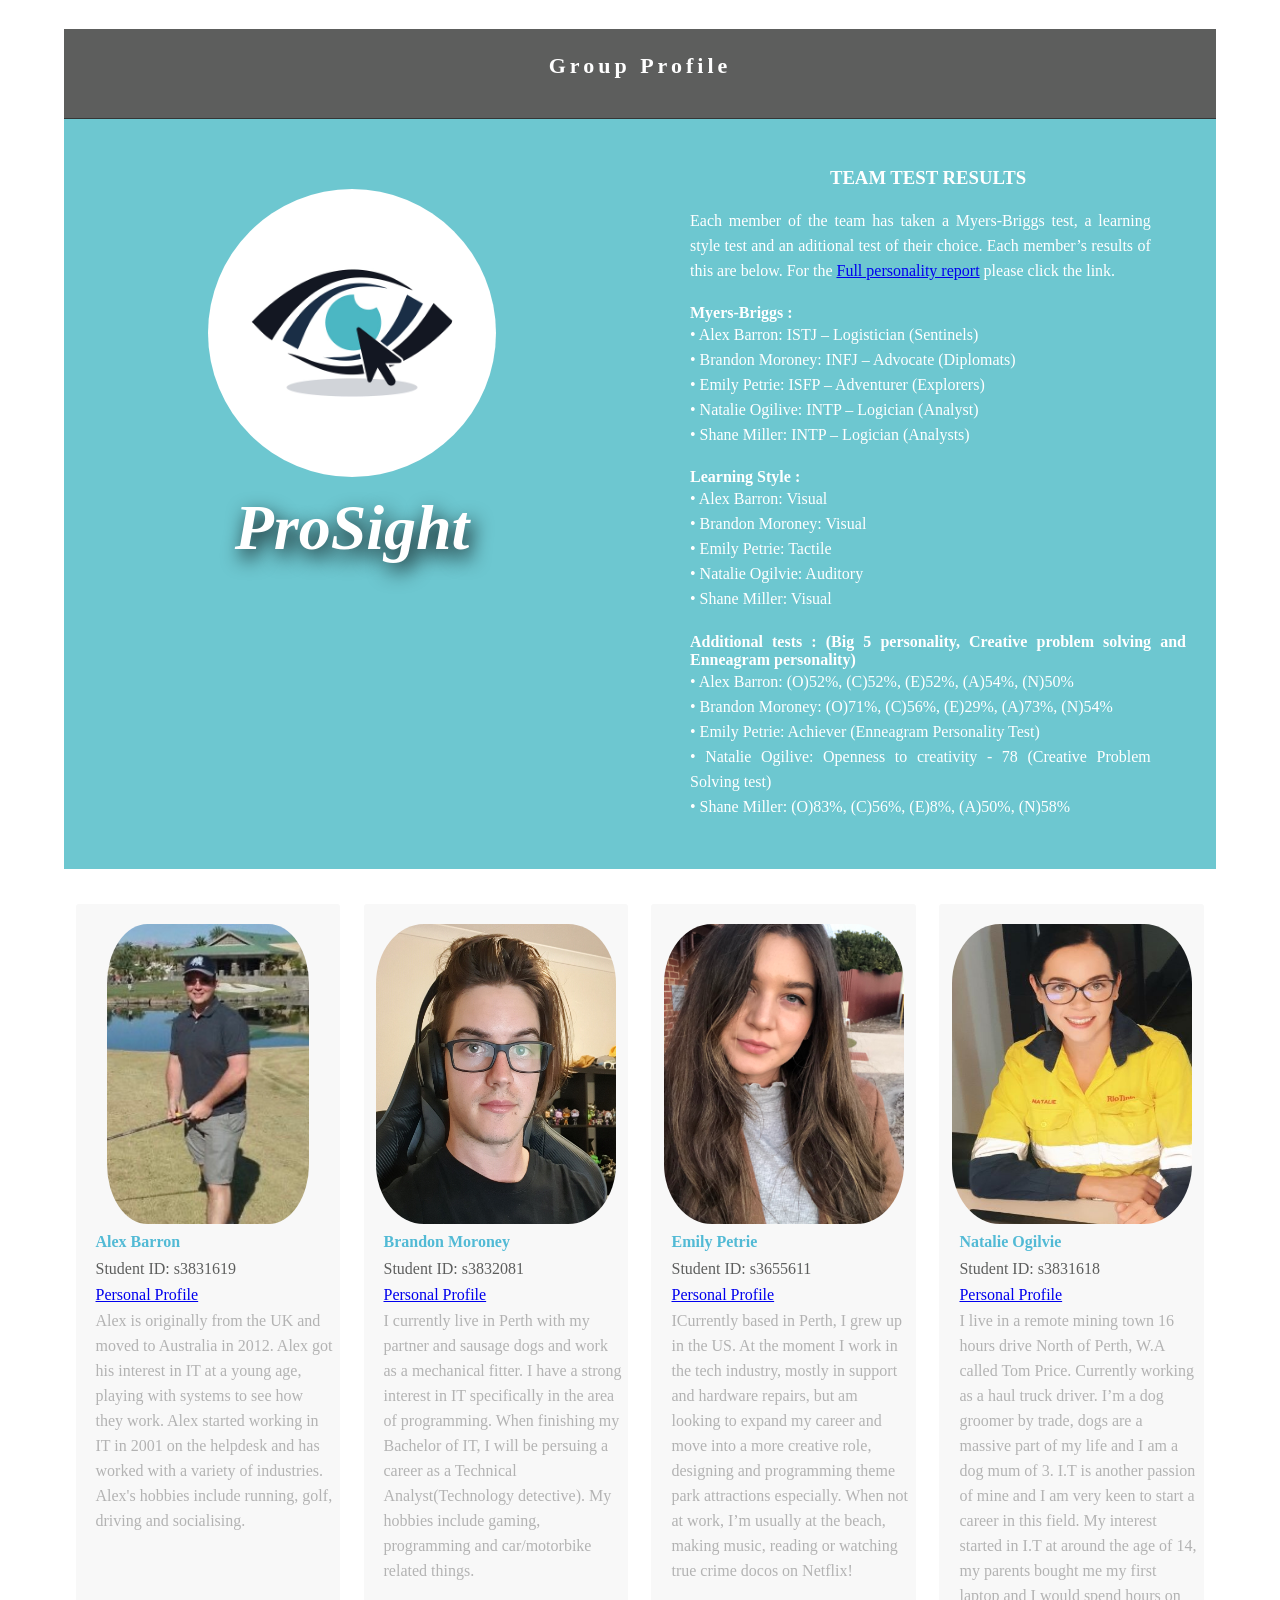
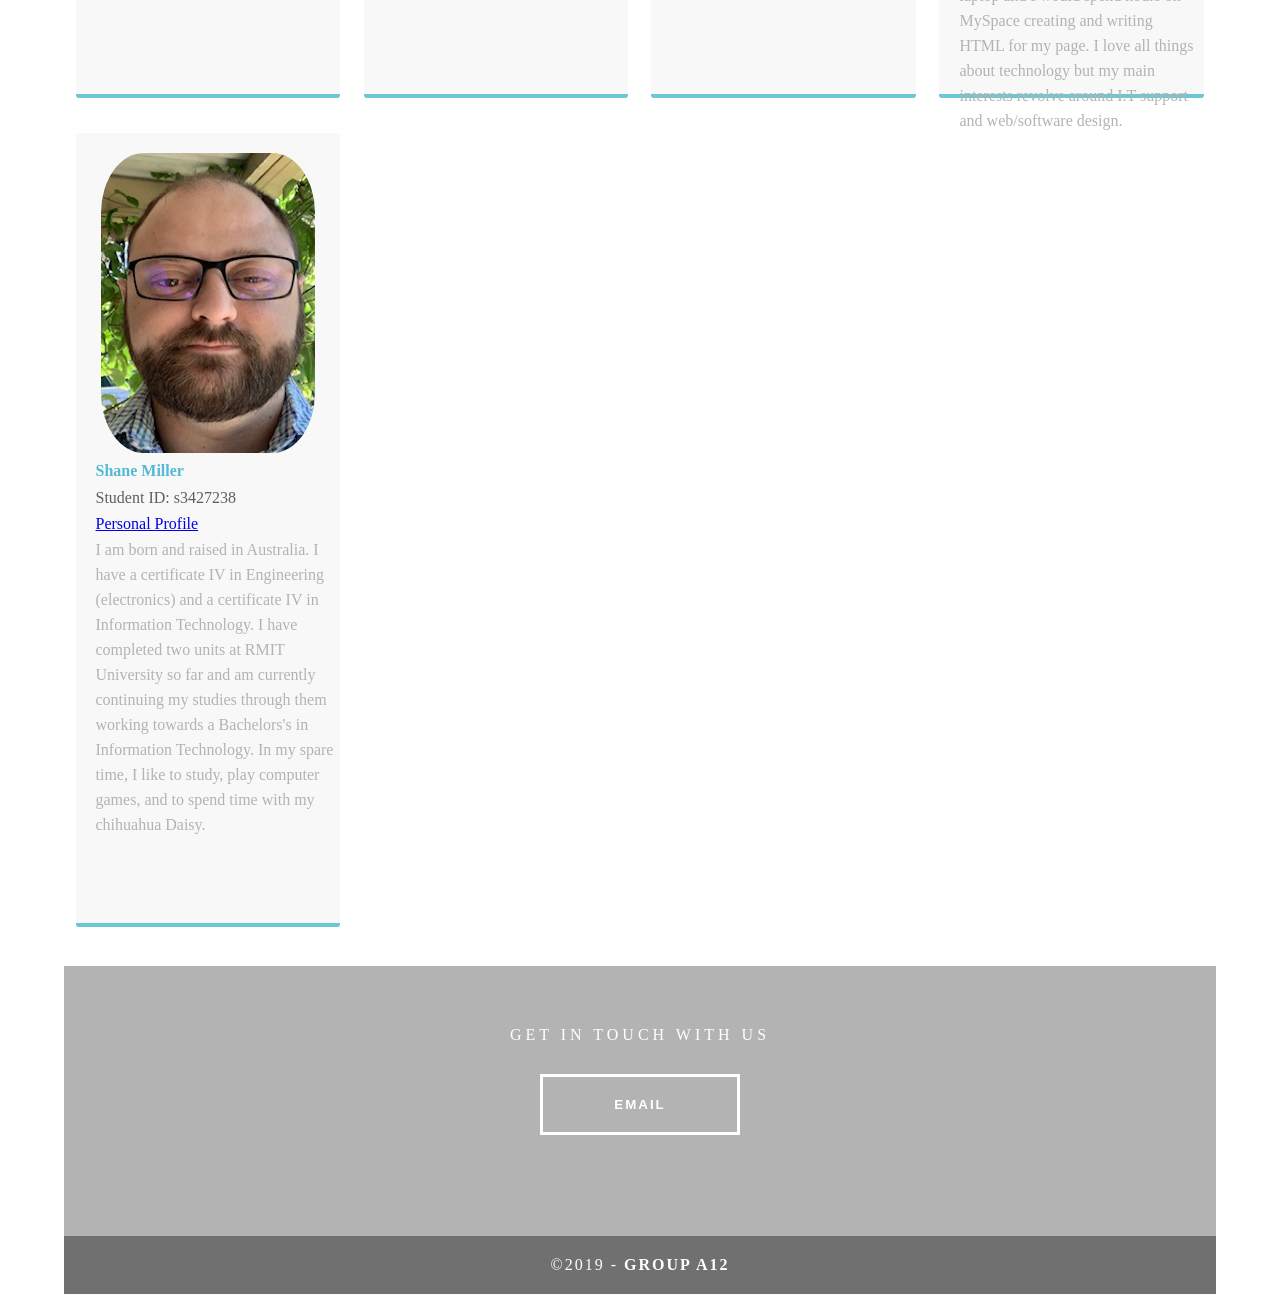
==== commit 43312c17: "Update index.html" ====
--- a/index.html
+++ b/index.html
@@ -63,7 +63,7 @@
       <h4>Emily Petrie</h4>
       <p class="tag">Student ID: s3655611</p>
 	  <p class="tag"><a target="_blank" href="https://em-petrie.github.io">Personal Profile</a></p>
-      <p class="text_column">I’m 23 years old, living in Perth, Western Australia. I grew up living in Oklahoma City and traveling all over the US. Currently, I work in tech support, and am studying to get my degree online and further my education. When not studying or working, I love going to the beach, playing guitar, reading and catching live music gigs on the weekend. My interest in IT began in my mid-teens. Growing up, I didn’t have much access to technology, but my interest still grew especially in engineering and design. Visiting theme parks as a kid gave me passion for learning about the way rides and attractions are built and programmed, and how technology can allow us to experience things or places we never normally would be able to in the “real world”. My current IT experience is limited to tech support, some hardware repairs and low-level programming, but I look forward to growing my skills and applying a more creative slant to them.</p>
+      <p class="text_column">ICurrently based in Perth, I grew up in the US. At the moment I work in the tech industry, mostly in support and hardware repairs, but am looking to expand my career and move into a more creative role, designing and programming theme park attractions especially. When not at work, I’m usually at the beach, making music, reading or watching true crime docos on Netflix! </p>
     </div>
     <div class="thumbnail"><img src="Assignment-Picture (2).jpg" width="240" height="300" alt=""/>
       <h4>Natalie Ogilvie</h4>
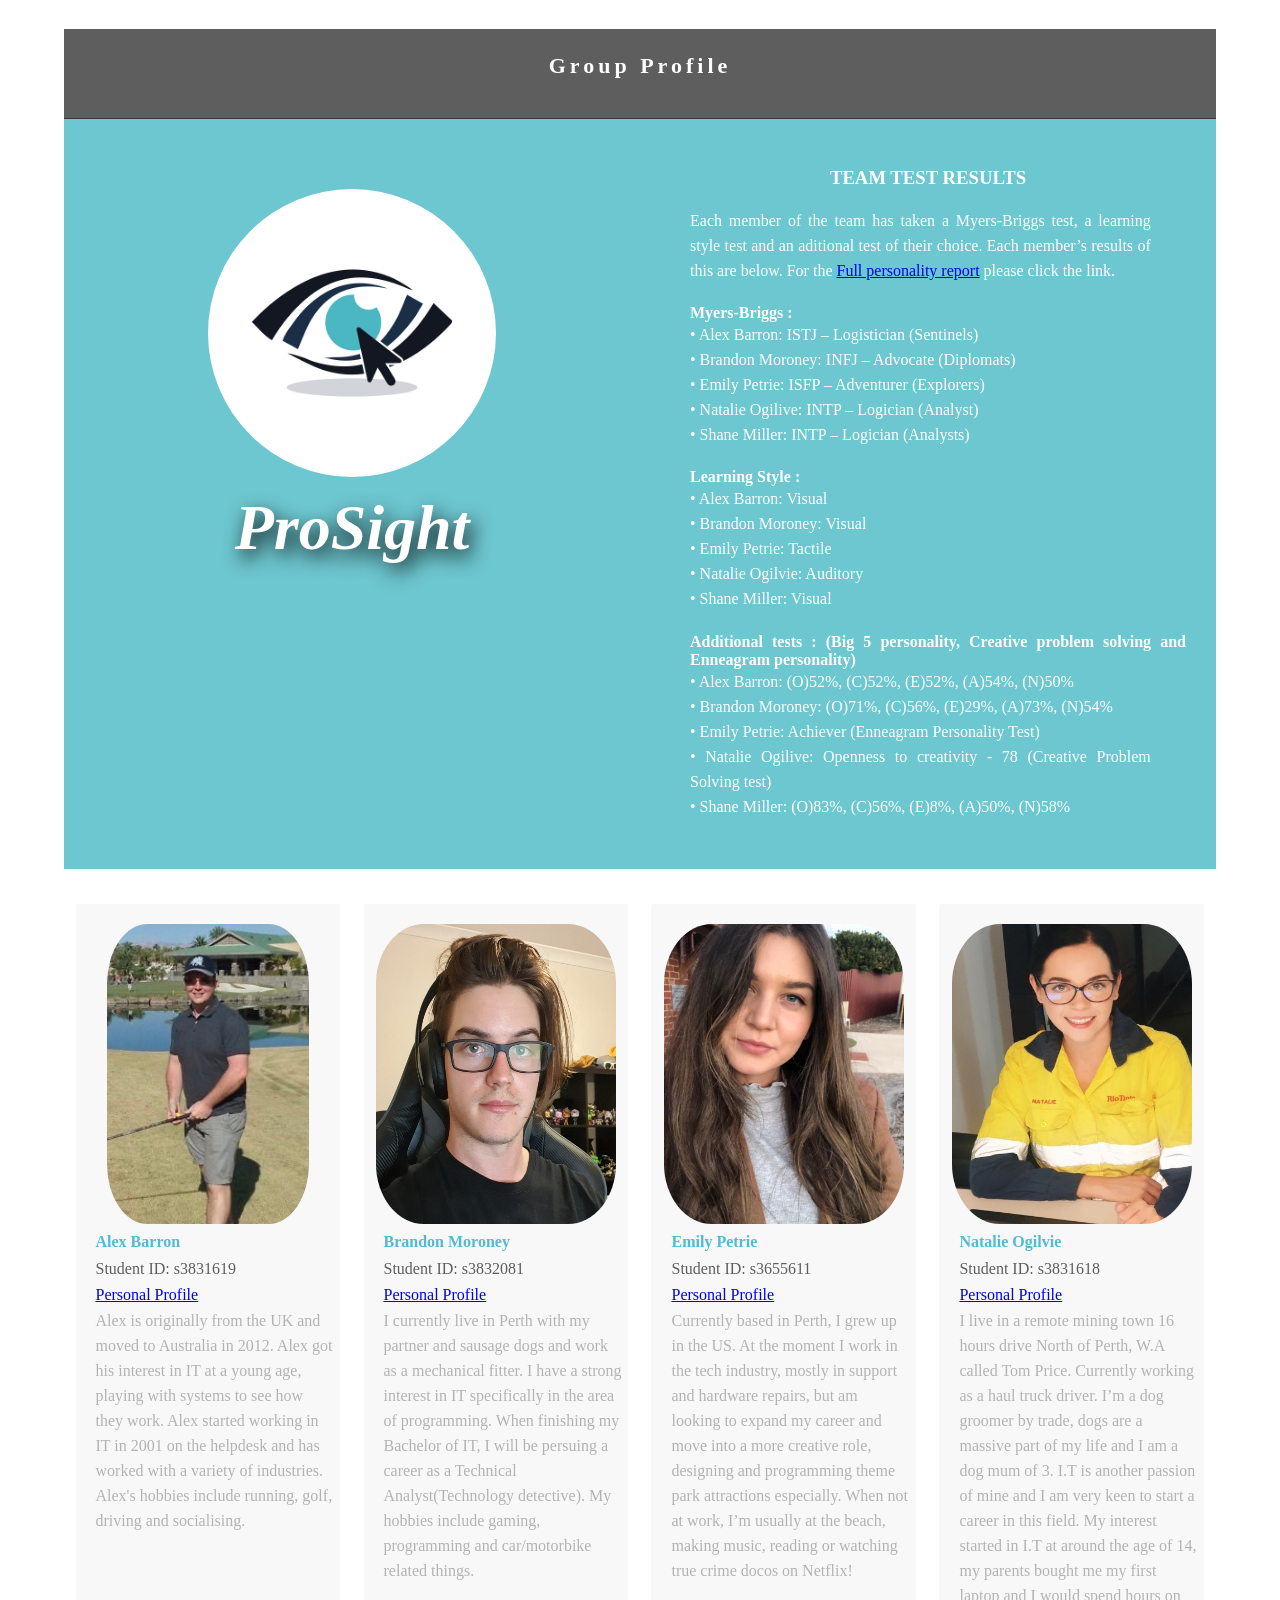
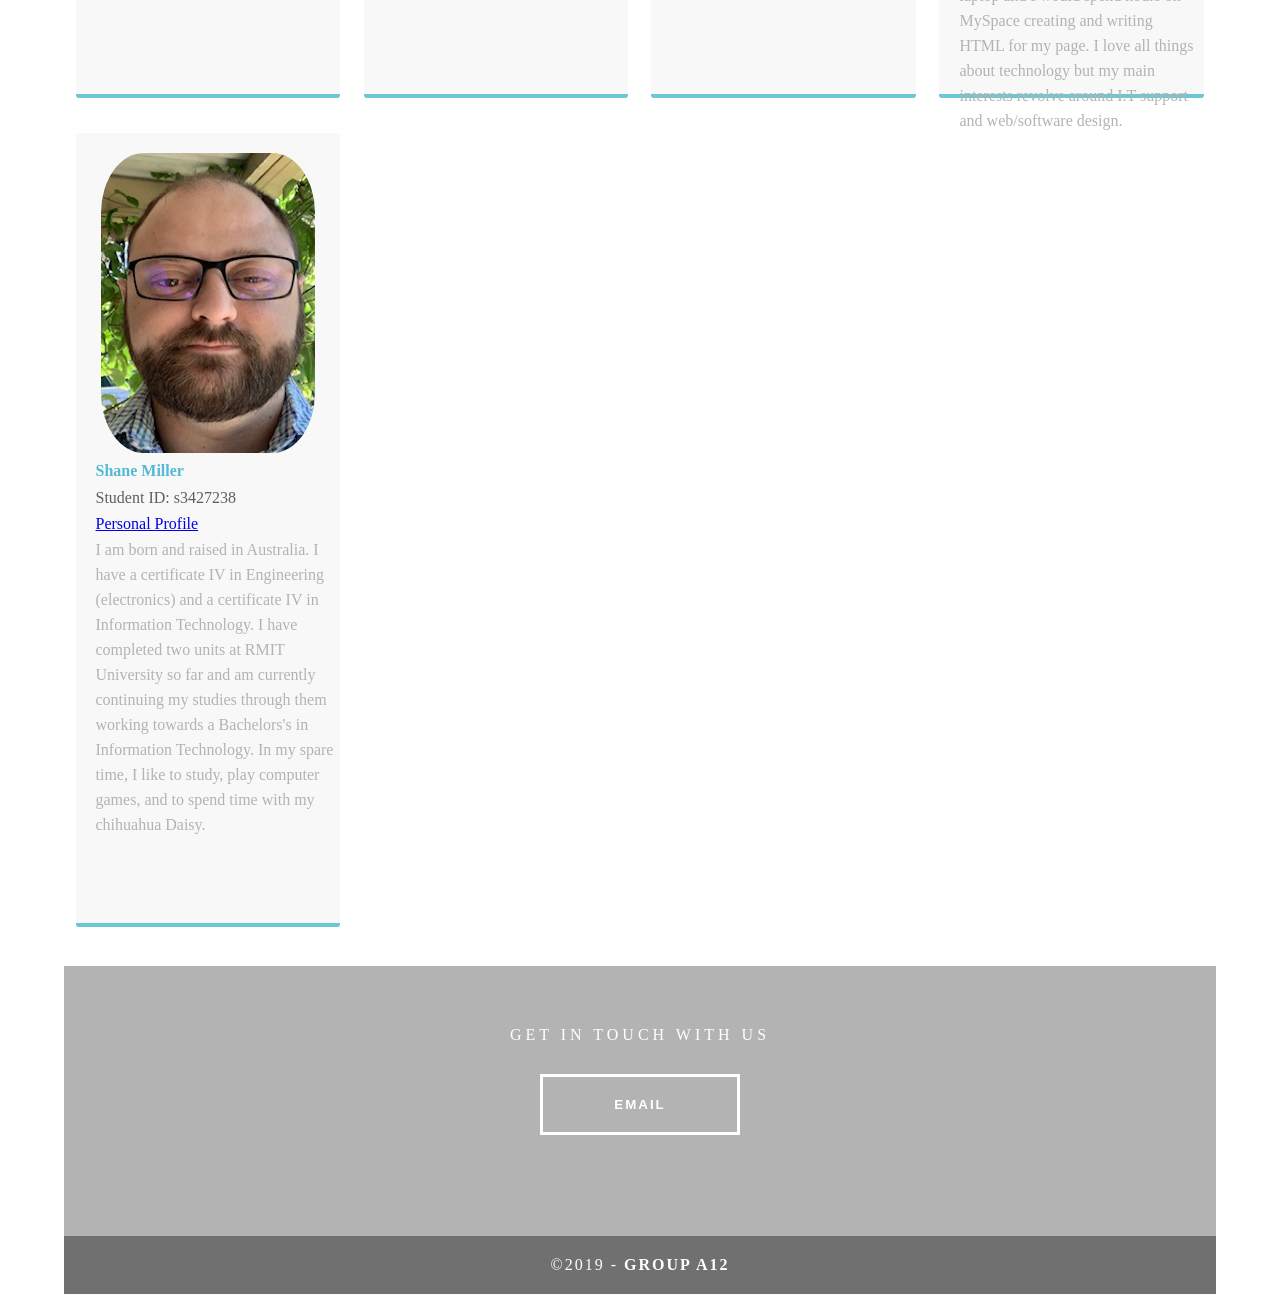
==== commit 4518ca51: "Update index.html" ====
--- a/index.html
+++ b/index.html
@@ -63,7 +63,7 @@
       <h4>Emily Petrie</h4>
       <p class="tag">Student ID: s3655611</p>
 	  <p class="tag"><a target="_blank" href="https://em-petrie.github.io">Personal Profile</a></p>
-      <p class="text_column">ICurrently based in Perth, I grew up in the US. At the moment I work in the tech industry, mostly in support and hardware repairs, but am looking to expand my career and move into a more creative role, designing and programming theme park attractions especially. When not at work, I’m usually at the beach, making music, reading or watching true crime docos on Netflix! </p>
+      <p class="text_column">Currently based in Perth, I grew up in the US. At the moment I work in the tech industry, mostly in support and hardware repairs, but am looking to expand my career and move into a more creative role, designing and programming theme park attractions especially. When not at work, I’m usually at the beach, making music, reading or watching true crime docos on Netflix! </p>
     </div>
     <div class="thumbnail"><img src="Assignment-Picture (2).jpg" width="240" height="300" alt=""/>
       <h4>Natalie Ogilvie</h4>
